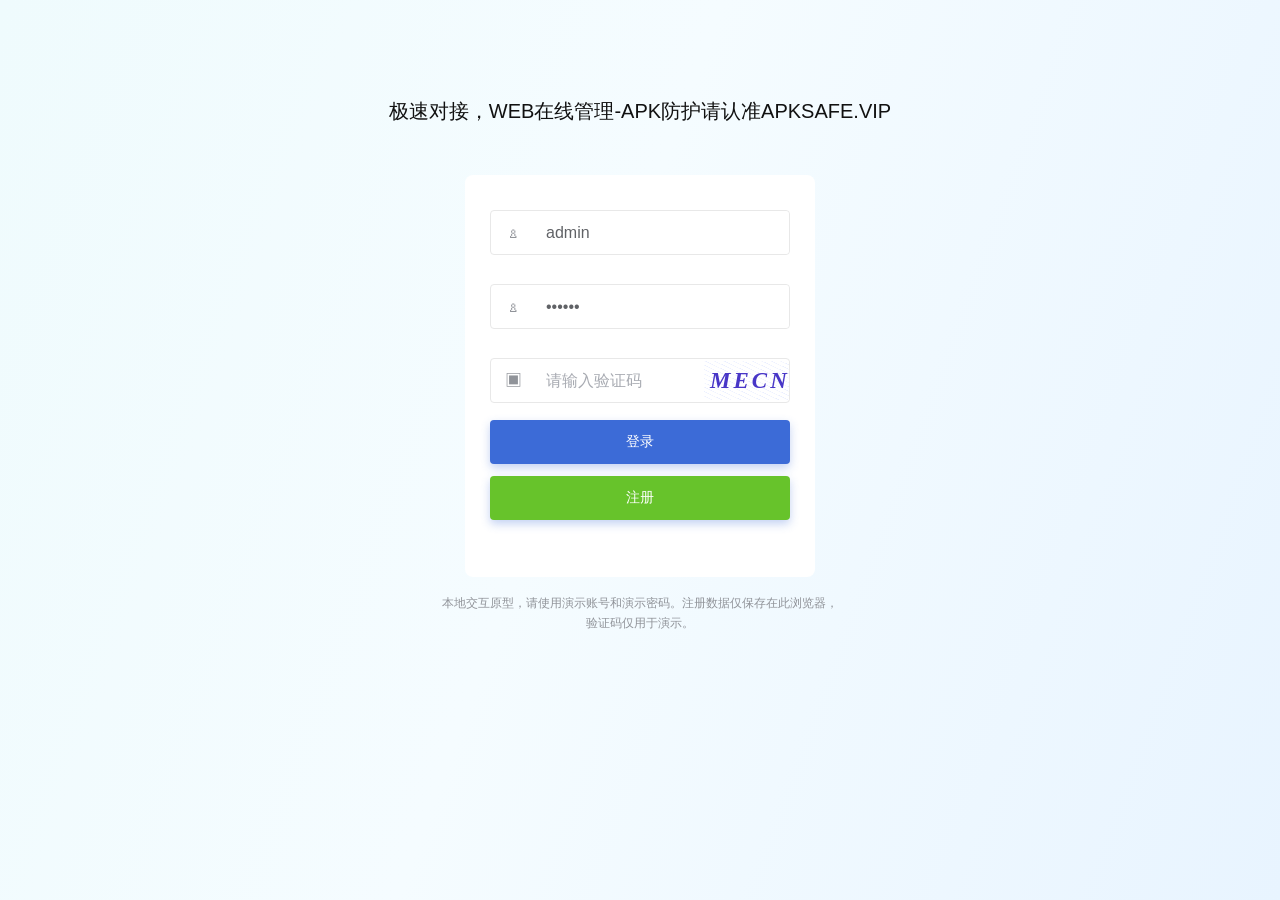
==== merchant/index.html @ 7f5d0713 "Update admin and merchant prototypes with account, app and balance flows" ====
<!doctype html><html lang="zh-CN"><meta charset="utf-8"><meta name="viewport" content="width=device-width,initial-scale=1"><title>安全APK平台 · 原型草稿</title><style>
*{box-sizing:border-box}body{margin:0;font:14px Arial,"Microsoft YaHei",sans-serif;color:#111;background:#fff}button,input,select{font:inherit}button{cursor:pointer}header{height:60px;background:#2e8ded;color:#fff;display:flex;align-items:center}h1{font-size:22px;width:200px;margin:0;text-align:center}header button{height:60px;border:0;background:transparent;color:white;font-size:16px;padding:0 16px}header button:hover{background:#2182e3}.account{margin-left:auto;margin-right:20px;line-height:20px}aside{position:absolute;top:60px;bottom:0;width:200px;border-right:1px solid #eee;background:#fafcff}.group{padding:20px;background:#eff8ff;font-size:16px}.nav{display:block;width:100%;padding:13px 40px;border:0;background:transparent;text-align:left;font-size:16px}.nav.active{background:#e5f3fe;color:#287bcc;border-right:2px solid #409eff}main{margin-left:200px}.tabs{height:37px;display:flex;border-bottom:1px solid #eee;white-space:nowrap;overflow:auto}.tabs button{border:0;background:white;padding:0 15px;font-size:15px}.tabs button.active{background:#ecf6ff;color:#287bc0}.filters{display:flex;gap:20px;padding:13px 14px 14px 48px;border-bottom:1px solid #eee;align-items:center}.filters label{display:flex;align-items:center;gap:7px;flex:1;white-space:nowrap;color:#444}input,select{border:1px solid #dcdfe6;border-radius:4px;height:32px;padding:0 10px;background:#fff;color:#606266;min-width:0}.filters input,.filters select{width:100%}input::placeholder{color:#a8abb2}.dates{display:flex;border:1px solid #dcdfe6;border-radius:4px;align-items:center}.dates input{border:0;width:110px;font-size:12px}.body{padding:10px 15px}.toolbar{display:flex;align-items:center;gap:10px;margin-bottom:8px}.toolbar strong{font-size:16px;border-bottom:2px solid #666;padding:8px 0;margin-right:auto}.btn{border:1px solid #dcdfe6;background:white;color:#606266;border-radius:3px;padding:7px 16px;font-size:12px}.query{background:#615cfa;border-color:#615cfa;color:white}.green{color:#79b84d;background:#f1f8ec;border-color:#b9dcaa}.blue{color:#409eff;background:#ecf5ff;border-color:#a0cfff}.upload{color:#4c58a7;background:#eeeff7;border-color:#a4aad0}.red{color:#ed777b;background:#fff0f0;border-color:#f3b8ba}.table{border:1px solid #e9eaf0}.thead{display:grid;grid-template-columns:4.2% 19% 7.5% 18.7% 7.5% 7.5% 7.5% 28.1%;height:42px;background:#f8f8fa;font-weight:bold}.thead>div{padding:12px 10px;border-right:1px solid #eee}.thead>div:last-child{text-align:center}.thead input{height:14px}.empty{height:calc(100vh - 320px);min-height:430px;display:flex;align-items:center;justify-content:center;flex-direction:column;gap:20px}.intro{background:#edf4ff;border-radius:4px;color:#5a9ee9;padding:24px 16px;width:600px;max-width:90%;font-size:14px}.intro h2{font-size:18px;font-weight:400;margin:0 0 18px}.intro p{margin:0 0 20px;line-height:1.2}.intro p:last-child{margin-bottom:0}.create{background:#409eff;color:#fff;border:0;border-radius:4px;padding:13px 20px;letter-spacing:2px}.pagination{display:flex;gap:16px;justify-content:flex-end;align-items:center;border-top:1px solid #eee;padding:3px 25px;color:#666}.pagination input{width:44px;height:25px;text-align:center}.pagination button{border:0;background:white;color:#aaa}.page{border:1px solid #ddd!important;color:#409eff!important;padding:3px 10px}.notice{padding:7px 15px;background:#fff9e9;font-size:12px;color:#90713c;display:flex;justify-content:space-between}.notice button{border:0;background:transparent;color:inherit}.overlay{position:fixed;inset:0;background:#0006;display:flex;justify-content:center;align-items:flex-start;padding-top:15vh;z-index:10}.overlay[hidden]{display:none}.dialog{width:650px;max-width:94vw;background:white;border-radius:4px;box-shadow:0 12px 50px #0003}.dialog-head{padding:16px 20px;border-bottom:1px solid #eee;display:flex;justify-content:space-between;font-size:16px}.close{background:none;border:0;font-size:20px;color:#999}.dialog-body{padding:20px}.tips{color:#777;background:#f5f7fa;padding:12px 15px;line-height:1.9;font-size:13px}.field{display:flex;align-items:center;gap:18px;margin:24px 0}.field label{width:100px;text-align:right}.field input{border:0;padding:0;width:280px}.footer{border-top:1px solid #eee;padding:12px 20px;display:flex;justify-content:flex-end;gap:10px}.draft{color:#a17b2b;font-size:12px;margin-top:15px}.error{color:#f56c6c;font-size:12px;min-height:16px}.toast{position:fixed;top:80px;left:50%;transform:translateX(-50%);background:#edf7ed;border:1px solid #c6e2c6;color:#578c49;padding:12px 25px;border-radius:5px;z-index:30}.pending{padding:60px;text-align:center;color:#777}.pending h2{font-weight:400;color:#333}button:focus-visible,input:focus-visible,select:focus-visible{outline:2px solid #409eff;outline-offset:2px}@media(max-width:1100px){.filters{flex-wrap:wrap;padding:15px}.filters label{flex:1 1 40%}.thead{font-size:12px}.toolbar{flex-wrap:wrap}.empty{min-height:450px}header .account{font-size:12px}}@media(max-width:650px){h1{width:160px;font-size:18px}header button{font-size:13px;padding:0 8px}.account{display:none}aside{width:140px}.nav{padding:13px 20px;font-size:14px}main{margin-left:140px;min-width:620px}.notice{min-width:620px}.filters{gap:12px}}

.security{padding:18px 15px;color:#444}.security[hidden]{display:none}.security-title{display:inline-flex;align-items:center;font-size:16px;color:#111;border-bottom:2px solid #666;padding-bottom:6px;margin:0 0 28px}.security-title img{width:15px;height:15px;margin-right:4px}.security-alert{padding:10px 20px;color:#50bd23;background:#f0f9eb;border:1px solid #c2e7b0;border-radius:4px;margin-bottom:20px}.security-card{width:76%;margin:0 3% 0 auto;border:1px solid #e2e5ed;border-radius:10px;background:#fff}.security-card h2{font-size:18px;display:flex;align-items:center;gap:10px;margin:0;padding:20px;border-bottom:1px solid #e2e5ed}.security-card h2 img{width:20px;height:20px}.security-rows{padding:0 20px}.security-row{display:flex;align-items:center;gap:16px;min-height:105px;padding:27px 0;border-bottom:1px solid #dcdfe6}.security-row:first-child{min-height:123px}.security-row:last-child{border:0}.security-icon{width:48px;height:48px;flex-shrink:0;border-radius:50%;display:flex;align-items:center;justify-content:center;background:#e8f5e9}.security-icon img{width:22px;height:22px}.security-icon.login{background:#e9f0ff}.security-icon.telegram{background:#fff4e8}.security-copy{flex:1;min-width:0}.security-copy h3{font-size:15px;margin:0 0 7px;font-weight:600}.security-copy p{font-size:13px;line-height:1.6;margin:0;color:#999ca3}.security-copy p.warning{color:#ff2626}.security-copy .download{font-size:14px}.security-copy a{color:#0000ee;text-decoration:underline}.security-copy .password-link{border:0;background:none;color:#409eff;font-weight:600;padding:0 0 0 8px}.security-action{flex-shrink:0;font-weight:600;background:#ecf5ff;color:#409eff;border:1px solid #a0cfff;border-radius:4px;padding:9px 15px;font-size:12px}@media(max-width:1100px){.security-card{width:95%;margin:auto}.security-row{gap:12px}.security-copy p{font-size:12px}}
</style><link rel="stylesheet" href="finance.css?v=20261026-balance"><link rel="stylesheet" href="renewal.css"><link rel="stylesheet" href="apps.css?v=remove-generation-status"><link rel="stylesheet" href="service.css"><link rel="stylesheet" href="auth.css"><header><h1>安全APK平台</h1><button data-page="首页">首页</button><button data-page="防护套餐">防护套餐</button><button data-page="接入文档">接入文档</button><div class="account">演示账号<br><span id="clock"></span></div></header><aside><div class="group">控制台</div><button class="nav active" data-page="APP列表">APP列表</button><button class="nav" data-page="安全设置">安全设置</button><button class="nav" data-page="价格&文档">价格&文档</button><div class="group">账户管理</div><button class="nav" data-page="USDT充值">USDT充值</button><button class="nav" data-page="充值记录">充值记录</button><button class="nav" data-page="余额记录">余额记录</button><button class="nav" data-page="修改密码">修改密码</button></aside><main><div class="tabs" id="tabs"></div><div class="notice">原型草稿 · 仅本地演示，未连接真实后台；弹窗样式及未采集页面待核对。<button id="hideNotice" aria-label="收起草稿说明">收起</button></div><section id="list"><form class="filters" id="filters"><label>标识:<input name="identifier" placeholder="标识"></label><label>套餐类型:<select name="plan"><option value="">请选择</option><option disabled>选项待核对</option></select></label><label>任务状态:<select name="status"><option value="">请选择</option><option disabled>选项待核对</option></select></label><label>到期日期:<span class="dates"><input type="date" name="start" aria-label="开始时间">-<input type="date" name="end" aria-label="结束时间"></span></label></form><div class="body"><div class="toolbar"><strong>任务列表</strong><button class="btn query" id="search">查询</button><button class="btn green" id="renew">自动续费</button><button class="btn blue" id="reset">重置</button><button class="btn upload" id="upload">上传APP</button><button class="btn red" id="delete">删除</button></div><div class="table"><div class="thead"><div><input type="checkbox" disabled aria-label="选择全部任务"></div><div>任务信息</div><div>包名称</div><div>套餐类型</div><div>套餐详情</div><div>自动续费</div><div>任务状态</div><div>生成链接</div><div>操作</div></div><div class="empty"><div class="intro"><h2>我们提供的防护服务</h2><p>1.全链路APP防护，网页→下载→安装→运行 永久防报毒</p><p>2.可以推送至贵司业务场景，贵司自行分配下载</p><p>3.域名保活方案，提供全面技术支持</p><p>4.创建防护APP后，可联系客服开通免费试用</p><p>5.10分钟内快速部署，提供完善的部署文档，API接口，满足贵司的不同场景需求。</p></div><button class="create" id="create">创建您的第一个防护APP</button></div><div class="pagination"><span>共 0 条</span><select aria-label="每页条数"><option>30条/页</option></select><button disabled aria-label="上一页">上一页</button><button class="page">1</button><button disabled aria-label="下一页">下一页</button><span>前往</span><input type="number" value="1" min="1" max="1" aria-label="页码"><span>页</span></div></div></div></section><section id="security" class="security" hidden><h2 class="security-title"><img src="assets/grid-3x3.svg" alt="">安全设置</h2><div class="security-alert">1.请先设置谷歌验证码</div><div class="security-card"><h2><img src="assets/settings.svg" alt="">账号安全设置</h2><div class="security-rows"><div class="security-row"><div class="security-icon"><img src="assets/message-circle-more.svg" alt=""></div><div class="security-copy"><h3>谷歌验证码</h3><p class="warning">提示:为了您的资金安全,请尽快绑定谷歌验证码!</p><p class="download">手机客户端下载安装地址: <a href="#" data-security="Android 下载地址">Android </a> / <a href="#" data-security="IOS 下载地址">IOS</a></p></div><button class="security-action" data-security="谷歌验证码绑定">立即绑定</button></div><div class="security-row"><div class="security-icon login"><img src="assets/arrow-left-right.svg" alt=""></div><div class="security-copy"><h3>登录方式 (密码登录)<button class="password-link" id="securityPassword">修改登录密码</button></h3><p class="warning">提示：建议绑定谷歌验证，若没有绑定谷歌验证，出现资金问题，本平台恕不负责</p></div><button class="security-action" data-security="切换登录">切换登录</button></div><div class="security-row"><div class="security-icon telegram"><img src="assets/smartphone.svg" alt=""></div><div class="security-copy"><h3>绑定Telegram</h3><p>提示:为了获取更好的服务，建议绑定telegram，获取应用到期、续费提醒、JS域名切换等重要通知!</p></div><button class="security-action" data-security="Telegram 绑定">立即绑定</button></div></div></div></section><section id="pending" class="pending" hidden></section></main><div class="overlay" id="modal" hidden><section class="dialog" role="dialog" aria-modal="true" aria-labelledby="dialogTitle"><div class="dialog-head"><span id="dialogTitle">任务列表(新建)</span><button class="close" id="closeTop" aria-label="关闭此对话框">×</button></div><div class="dialog-body"><div class="tips">1.上传文件目前支持安卓APK文件和IOS轻应用 .mobileconfig文件。<br>2.上传成功之后，可联系客户开通试用。<br>3.试用后，可根据自己的需要开通合适的防护套餐，并选择所需的流量包和渠道数量。<br>4.请上传APK的原始包文件，可以混淆，但不要加壳。<br>5.如遇上传失败或无响应，请刷新页面后重新上传</div><div class="field"><label for="packageName"><span style="color:#f56c6c">*</span> 包名称:</label><input id="packageName" type="text" maxlength="20" required placeholder="请输入包名称（最多20字）"></div><div class="field"><label for="apk"><span style="color:#f56c6c">*</span> 安装包:</label><input type="file" id="apk" accept=".apk"></div><div class="field"><label>IOS轻应用:</label><button class="btn" disabled>筹备中</button></div><div id="error" class="error" role="alert"></div><div class="draft">本地原型：仅检查所选文件名，不上传文件或解析 APK。</div></div><div class="footer"><button class="btn query" id="save">保存</button><button class="btn" id="closeBottom">关闭</button></div></section></div><div id="toast" class="toast" role="status" hidden></div><script>
const $=id=>document.getElementById(id);let returnFocus,timer;const pages=['首页','APP列表','安全设置','USDT充值','充值记录','余额记录','修改密码','防护套餐'];pages.forEach(p=>{const b=document.createElement('button');b.textContent=p;b.dataset.page=p;if(p==='APP列表')b.className='active';$('tabs').append(b)});function toast(t){$('toast').textContent=t;$('toast').hidden=false;clearTimeout(timer);timer=setTimeout(()=>$('toast').hidden=true,3200)}function openModal(){returnFocus=document.activeElement;$('modal').hidden=false;$('error').textContent='';$('closeTop').focus()}function closeModal(){$('modal').hidden=true;returnFocus?.focus()}['upload','create'].forEach(id=>$(id).onclick=openModal);['closeTop','closeBottom'].forEach(id=>$(id).onclick=closeModal);$('modal').onclick=e=>{if(e.target===$('modal'))closeModal()};document.addEventListener('keydown',e=>{if($('modal').hidden)return;if(e.key==='Escape')closeModal();if(e.key==='Tab'){const nodes=[...$('modal').querySelectorAll('button:not([disabled]),input')];const first=nodes[0],last=nodes[nodes.length-1];if(e.shiftKey&&document.activeElement===first){e.preventDefault();last.focus()}else if(!e.shiftKey&&document.activeElement===last){e.preventDefault();first.focus()}}});$('save').onclick=()=>{const file=$('apk').files[0];if(!file){$('error').textContent='请选择安卓 APK 文件';return}if(!/\.apk$/i.test(file.name)){$('error').textContent='请选择 .apk 格式的文件';return}closeModal();toast('本地演示完成：已选择 '+file.name+'，未上传或创建真实任务。')};$('search').onclick=()=>{let f=new FormData($('filters'));if(f.get('start')&&f.get('end')&&f.get('start')>f.get('end')){toast('开始时间不能晚于结束时间');return}toast('查询完成，共 0 条记录')};$('filters').onsubmit=e=>{e.preventDefault();$('search').click()};$('reset').onclick=()=>{$('filters').reset();toast('筛选条件已重置')};$('renew').onclick=()=>toast('请先选择需要自动续费的任务');$('delete').onclick=()=>toast('请先选择需要删除的任务');$('hideNotice').onclick=e=>e.target.parentElement.hidden=true;document.querySelectorAll('[data-page]').forEach(b=>b.onclick=()=>{let p=b.dataset.page;document.querySelectorAll('[data-page]').forEach(n=>n.classList.toggle('active',n.dataset.page===p));document.querySelectorAll('main>section').forEach(s=>s.hidden=true);$('list').hidden=p!=='APP列表';$('security').hidden=p!=='安全设置';$('pending').hidden=p==='APP列表'||p==='安全设置';$('pending').replaceChildren();if(p!=='APP列表'&&p!=='安全设置'){let h=document.createElement('h2');h.textContent=p;let t=document.createElement('p');t.textContent='此页面尚未采集，待核对后补充。';let back=document.createElement('button');back.className='btn blue';back.textContent='返回 APP列表';back.onclick=()=>document.querySelector('aside [data-page="APP列表"]').click();$('pending').append(h,t,back)}history.replaceState(null,'',p==='APP列表'?'#/APPList':'#/preview/'+encodeURIComponent(p))});document.querySelectorAll('[data-security]').forEach(b=>b.onclick=e=>{e.preventDefault();toast(b.dataset.security+'：截图未展示后续内容，待核对。')});$('securityPassword').onclick=()=>document.querySelector('aside [data-page="修改密码"]').click();$('clock').textContent=new Date().toLocaleString('sv-SE');
if(location.hash==='#/preview/'+encodeURIComponent('安全设置'))document.querySelector('aside [data-page="安全设置"]').click();</script><script src="finance.js?v=20261026-balance"></script><script src="password.js"></script><script src="google-auth.js"></script><script src="plans-store.js"></script><script src="pricing.js"></script><script src="renewal.js"></script><script src="service.js?v=active-service"></script><script src="apps.js?v=remove-generation-status"></script><script src="auth.js?v=demo-admin"></script></html>
---- merchant/finance.css ----
.finance{padding:18px 15px}.finance[hidden]{display:none}.finance .security-title{margin-bottom:8px}.finance .security-alert{line-height:1.5;margin-bottom:8px}.finance-demo{font-size:12px;color:#8a794d;background:#fffbf1;padding:8px 12px}.steps{display:flex;width:62%;margin:45px auto 50px}.step{position:relative;flex:1;color:#a9acb4}.step:before{content:'';position:absolute;top:10px;left:20px;right:0;height:2px;background:#b0b2ba}.step:last-child:before{display:none}.step span{display:block;border:2px solid currentColor;border-radius:50%;width:22px;height:22px;text-align:center;background:white;position:relative;line-height:18px;font-weight:bold}.step strong{display:block;margin:10px 0 7px;font-size:16px}.step small{font-size:12px}.step.selected{color:#409eff}.step.done{color:#67c23a}.recharge-work{max-width:700px;margin:auto;text-align:center}.recharge-work form{padding:0 20px}.recharge-work label{margin-right:8px;color:#555}.recharge-work em{color:#f56c6c;font-style:normal}.recharge-work input{width:70%;text-align:center}.primary{background:#409eff;border-color:#409eff;color:white;padding:9px 18px}.recharge-work form .primary{display:block;margin:14px auto}.muted{font-size:12px;color:#999;line-height:1.7}#amountError{color:#f56c6c;margin-top:8px;font-size:12px}.payment-box{border:1px solid #dcdfe6;border-radius:6px;text-align:left;padding:20px 24px}.payment-box h3{margin:0 0 20px;font-size:18px;font-weight:500}.payment-box dl{display:grid;grid-template-columns:120px 1fr;font-size:14px;line-height:2.2}.payment-box dt{color:#909399}.payment-box dd{margin:0;overflow-wrap:anywhere}.payment-box .amount{color:#409eff;font-size:20px;font-weight:600}.payment-actions{display:flex;gap:10px;flex-wrap:wrap;margin-top:18px}.finance-summary{display:flex;border:1px solid #ebeef5;padding:20px;margin:12px 0 20px;gap:30px;align-items:center}.finance-summary>div{flex:1;color:#909399}.finance-summary strong{display:block;font-size:25px;color:#303133;margin-top:10px}.finance-summary small{font-size:12px;font-weight:400}.record-filters{display:flex;gap:12px;align-items:center;flex-wrap:wrap;padding:14px;background:#fafbfc;border:1px solid #ebeef5;margin-bottom:12px}.record-filters label{font-size:13px;color:#606266}.record-filters input{max-width:170px}.record-table{overflow:auto;border:1px solid #ebeef5;margin-top:8px}.record-table table{width:100%;border-collapse:collapse;white-space:nowrap;text-align:left;font-size:13px}.record-table th{background:#f7f8fa;padding:14px 12px}.record-table td{padding:14px 12px;border-top:1px solid #ebeef5}.record-status{color:#409eff;background:#ecf5ff;padding:4px 8px;border-radius:3px}.money-in{color:#67c23a}.records-empty{text-align:center;height:250px;color:#999}.record-pagination{display:flex;gap:14px;align-items:center;justify-content:flex-end;padding:14px}.record-pagination button:disabled{opacity:.4;cursor:default}@media(max-width:1000px){.steps{width:90%}.finance-summary{gap:16px}.finance-summary strong{font-size:20px}}
.source-filters{display:flex;gap:20px;align-items:center;padding:0 0 14px;border-bottom:1px solid #eee;margin:0 -15px 8px;padding-left:30px;padding-right:15px}.source-filters label{display:flex;align-items:center;gap:5px;white-space:nowrap;flex:1;color:#606266}.source-filters input{width:100%}.source-filters input[type=date]{width:45%;font-size:12px}.source-record-toolbar{display:flex;align-items:center;gap:10px;margin:8px 0}.source-record-toolbar h2{margin-right:auto!important;margin-bottom:0!important}.source-record-toolbar form{display:flex;gap:10px}.source-record-table{min-height:calc(100vh - 270px)}.source-record-table table{table-layout:fixed;white-space:normal}.source-record-table th:first-child{width:42px}.source-record-table td{overflow-wrap:anywhere;color:#888;line-height:1.6}.source-record-table input[type=checkbox]{height:14px;width:14px}.source-record-table .records-empty{height:calc(100vh - 330px);vertical-align:bottom;padding-bottom:15px}.password-page{padding:18px 15px}.password-page[hidden]{display:none}.password-form{width:450px;max-width:90%;margin:110px auto 0}.password-field{display:flex;align-items:center;margin-bottom:15px;gap:8px}.password-field label{width:80px;flex-shrink:0;text-align:right;color:#606266}.password-field em{color:#f56c6c;font-style:normal}.password-field input{flex:1;width:100%}.password-save{text-align:center;margin-top:24px}.password-error{color:#f56c6c;font-size:12px;margin-left:88px}.password-note{font-size:12px;color:#999;margin-top:20px;text-align:center}
.google-overlay{padding:15vh 18px 20px;background:rgba(0,0,0,.52);overflow:auto}.google-dialog{width:570px;max-width:94vw;max-height:82vh;overflow:auto;border-radius:5px}.google-dialog .dialog-head{align-items:center;padding:18px 16px;color:#606266;position:sticky;top:0;background:white;z-index:1}.google-dialog .dialog-head>div{display:flex;align-items:center;gap:18px}.google-expand{border:0;background:none;color:#909399;font-size:12px;cursor:pointer}.google-body{padding:38px 35px 25px;text-align:center}.google-caption{color:#777;font-size:16px;margin-bottom:18px}.google-qr{width:210px;height:210px;object-fit:contain;image-rendering:pixelated}.google-help{color:#777;margin:20px 0 8px;font-size:14px}.google-draft{color:#999;font-size:12px;line-height:1.7;margin-bottom:20px}.google-code-label{display:block;font-size:13px;margin-bottom:8px;color:#606266}.google-body input{display:block;width:260px;max-width:100%;margin:auto;text-align:center;letter-spacing:3px;height:36px}.google-error{min-height:28px;padding-top:6px;color:#f56c6c;font-size:12px}.google-body>.primary{min-width:110px}.google-dialog.expanded{width:95vw;max-height:90vh}.google-dialog.expanded .google-body{padding-top:25px}.google-dialog.expanded .google-qr{width:250px;height:250px}
.pricing-page{background:#f5f6fa;min-height:calc(100vh - 97px);padding:10px 15px 24px}.pricing-page[hidden]{display:none}.pricing-page>h2{text-align:center;font-size:30px;margin:0 0 15px;font-weight:700}.pricing-subtitle{text-align:center;font-size:17px;margin:0 0 30px;color:#333}.pricing-grid{display:grid;grid-template-columns:repeat(4,minmax(0,1fr));gap:20px}.pricing-card{background:white;border:1px solid #e2e6ef;border-radius:8px;box-shadow:0 3px 12px #25385806;padding:18px 10px 28px;display:flex;flex-direction:column;min-height:600px}.pricing-card h3{font-size:20px;text-align:center;color:#444;margin:3px 0 20px;white-space:nowrap}.pricing-price{color:#409eff;font-size:32px;font-weight:600;text-align:center;display:flex;align-items:center;justify-content:center;gap:5px;margin:0 0 24px;min-height:34px}.pricing-price small{font-size:17px;align-self:flex-end;padding-bottom:3px}.pricing-price img{width:16px;height:16px;align-self:flex-start;filter: hue-rotate(65deg)}.pricing-price span{font-size:12px;font-weight:400;border:1px solid #d9ecff;border-radius:3px;background:#ecf5ff;padding:3px 8px;margin-left:4px}.pricing-features{border-top:1px solid #eee;padding:20px 19px 0;flex:1}.pricing-features h4{font-size:15px;margin:0 0 14px;color:#444}.pricing-features ul{list-style:none;padding:0;margin:0}.pricing-features li{position:relative;color:#808388;font-size:14px;line-height:1.5;margin-bottom:12px;padding-left:20px}.pricing-features li:before{content:'✓';position:absolute;left:0;color:#808388}.pricing-actions{display:flex;justify-content:center;gap:12px;margin-top:22px}.pricing-actions .btn{padding:12px 19px}.pricing-open{background:#67c23a;color:white;border-color:#67c23a}.pricing-note{font-size:12px;color:#909399;background:white;padding:14px;margin:20px 0 0;border-radius:6px}@media(max-width:1200px){.pricing-grid{gap:12px}.pricing-card h3{font-size:16px}.pricing-features{padding:18px 8px 0}.pricing-actions{gap:8px}.pricing-actions .btn{padding:10px 12px}}@media(max-width:950px){.pricing-grid{grid-template-columns:repeat(2,minmax(0,1fr))}}
.pricing-features li:before{content:'';width:14px;height:14px;top:4px;background:url('assets/check.svg') center/contain no-repeat}

.account-balance-summary{display:flex;align-items:center;gap:24px;padding:20px 24px;margin-bottom:20px;background:#ecf5ff;border:1px solid #d9ecff;border-radius:6px;color:#606266}.account-balance-summary strong{font-size:28px;color:#409eff;font-weight:600;font-variant-numeric:tabular-nums}.account-balance-summary small{font-size:14px;font-weight:400;margin-left:4px}
---- merchant/renewal.css ----
.renewal-dialog{width:650px;max-width:94vw;padding:0;border:0;border-radius:4px;color:#606266;background:#fff;box-shadow:0 12px 30px #0002;font-size:14px}.renewal-dialog::backdrop{background:#0007}.renewal-head{height:50px;padding:0 14px;display:flex;align-items:center;justify-content:space-between;border-bottom:1px solid #eee}.renewal-head strong{font-size:14px}.renewal-head button{border:0;background:none;color:#909399;font-size:20px;margin-left:14px;padding:0;line-height:24px}.renewal-body{padding:18px 15px 20px;line-height:20px}.renewal-body p{margin:12px 0 14px}.renewal-dialog.expanded{width:94vw;max-width:none;height:90vh;max-height:90vh}#modal .dialog{width:800px}#modal .dialog-head{font-size:14px;color:#606266}#modal .tips{background:#f0f9eb;color:#67c23a;border:1px solid #c2e7b0;border-radius:3px;line-height:1.5;margin:0 60px 30px}#modal .field{color:#606266;font-size:14px}#modal #save{background:#f56c6c;border-color:#f56c6c;color:#fff}#modal #closeBottom{color:#409eff;background:#ecf5ff;border-color:#a0cfff}#modal .field button:disabled{background:#c8c9cc;color:#fff;border-color:#c8c9cc}#modal .draft{color:#909399} @media(max-width:650px){#modal .tips{margin:0 0 20px}.renewal-body{font-size:13px}}
---- merchant/apps.css ----
#list .table{overflow-x:auto}#list .thead,.app-upload-row{display:grid;grid-template-columns:44px 280px 110px 280px 110px 110px 110px minmax(180px,1fr);min-width:1324px}.app-upload-row{background:#ecf5ff;color:#606266;font-size:13px;border-bottom:1px solid #ebeef5}.app-upload-row>div{padding:6px 10px;border-right:1px solid #e9edf4;display:flex;align-items:center;justify-content:center}.app-upload-row .app-upload-info{display:block}.app-upload-info p{margin:5px 0;overflow-wrap:anywhere}.app-upload-name{color:#409eff}.app-upload-badge{color:#409eff;background:#ecf5ff;border:1px solid #d9ecff;border-radius:3px;padding:2px 5px;font-size:12px}.app-trial{color:#67c23a;border:0;background:none;text-align:left;font-size:13px}.app-upload-row input{height:14px}.app-upload-row .btn:disabled{color:#909399;background:#f4f4f5;cursor:default}.app-no-results{text-align:center;padding:60px;color:#909399}.app-upload-rows:not(:empty){min-height:430px}
.app-upload-badge.active-service{background:#f0f9eb;border-color:#c2e7b0;color:#67c23a}.app-service-copy{line-height:22px;width:100%;font-size:12px}
#list .thead,.app-upload-row{grid-template-columns:44px 280px 110px 280px 110px 110px 110px 260px minmax(180px,1fr);min-width:1584px}.app-upload-row .app-generated-link{flex-direction:column;align-items:flex-start;gap:8px}.app-generated-link a{color:#409eff;overflow-wrap:anywhere;max-width:100%;font-size:12px}.app-generated-link small{color:#909399}#modal #packageName{border:1px solid #dcdfe6;padding:0 10px;width:calc(100% - 140px)}
.task-status[data-status="运行中"]{color:#67c23a;background:#f0f9eb;border-color:#c2e7b0}.task-status[data-status="流量耗尽"]{color:#e6a23c;background:#fdf6ec;border-color:#f5dab1}.task-status[data-status="防护过期"]{color:#f56c6c;background:#fef0f0;border-color:#fbc4c4}.task-status[data-status="暂停"]{color:#909399;background:#f4f4f5;border-color:#d3d4d6}

#list .thead,.app-upload-row{grid-template-columns:44px 280px 180px 110px 280px 110px 110px 110px 260px minmax(180px,1fr);min-width:1764px}.app-upload-row .app-package-name{justify-content:flex-start;overflow-wrap:anywhere;line-height:22px;color:#303133}

#list .thead,.app-upload-row{grid-template-columns:44px 280px 180px 110px 280px 110px 110px 260px minmax(180px,1fr);min-width:1654px}
---- merchant/service.css ----
.service-dialog{border:0;border-radius:4px;padding:0;width:700px;max-width:96vw;max-height:96vh;color:#606266;font-size:13px;box-shadow:0 12px 40px #0003}.service-dialog::backdrop{background:#0007}.service-head{height:50px;border-bottom:1px solid #eee;display:flex;align-items:center;justify-content:space-between;padding:0 14px}.service-head button{border:0;background:none;font-size:20px;color:#909399;margin-left:15px}.service-body{max-width:500px;margin:25px auto 40px}.service-account{padding:10px 16px;color:#67c23a;background:#f0f9eb;border:1px solid #c2e7b0;border-radius:3px;line-height:19px;margin-bottom:32px}.service-step{padding:10px 16px;background:#ecf5ff;border-radius:3px;color:#409eff;line-height:18px;margin:14px 0}.service-step span{color:#f56c6c}.service-options{display:flex;flex-wrap:wrap;gap:0}.service-options button{border:1px solid #dcdfe6;background:#fff;color:#606266;padding:10px 18px;font-size:13px}.service-options button.selected{background:#5dcbf7;color:#fff;border-color:#5dcbf7}.service-options button:first-child{border-radius:4px 0 0 4px}.service-options button:last-child{border-radius:0 4px 4px 0}.service-packs label{display:flex;align-items:center;height:32px;gap:7px}.service-packs input{height:auto;margin:0;accent-color:#409eff}.service-packs label:has(input:checked){color:#409eff}.service-total{padding:10px 16px;margin-top:14px;background:#fef0f0;border:1px solid #fddada;border-radius:4px;color:#f56c6c;line-height:19px}.service-note{font-size:12px;line-height:18px;color:#909399}.service-footer{display:flex;align-items:center;justify-content:flex-end;gap:12px;padding:8px;border-top:1px solid #eee;position:sticky;bottom:0;background:white}.service-footer .primary{background:#409eff;border-color:#409eff;color:white}#serviceError{color:#f56c6c;margin-right:auto;font-size:12px}.service-dialog.expanded{width:96vw;height:96vh}.service-dialog.expanded .service-body{max-width:700px}@media(max-width:600px){.service-body{margin:20px}.service-options button{padding:10px}}
---- merchant/auth.css ----
body.auth-mode{background:linear-gradient(110deg,#effbfd,#f5fcff 45%,#e8f4ff);min-height:100vh}body.auth-mode>header,body.auth-mode>aside,body.auth-mode>main{display:none}.auth-page{min-height:100vh;display:flex;flex-direction:column;align-items:center;padding:90px 20px 35px}.auth-page[hidden]{display:none}.auth-tagline{font-size:20px;font-weight:400;text-align:center;margin:8px 0 50px}.auth-card{width:350px;max-width:100%;padding:35px 25px 45px;background:#fff;border-radius:8px}.auth-card.register{width:400px;padding-top:22px}.auth-card h2{text-align:center;font-size:20px;margin:0 0 24px}.auth-input{height:45px;border:1px solid #e8e8e8;border-radius:4px;display:flex;align-items:center;margin-bottom:29px}.auth-input span{width:45px;text-align:center;color:#909399;font-size:17px}.auth-input input{border:0;width:0;flex:1;height:43px;font-size:16px;padding:0 10px}.auth-captcha{border:0;background:repeating-linear-gradient(25deg,#fff,#fff 3px,#e8edff 4px);color:#4836c7;letter-spacing:3px;font:bold italic 23px Georgia;width:85px;height:39px;cursor:pointer}.auth-submit,.auth-switch{height:44px;width:100%;border:0;border-radius:4px;color:#fff;background:#3c6bd7;box-shadow:0 4px 10px #3c6bd74d;margin:0 0 12px}.auth-green{background:#67c32b}.auth-error{font-size:13px;color:#f56c6c;margin:-12px 0 16px;line-height:20px}.auth-note{font-size:12px;color:#909399;line-height:20px;max-width:400px;margin-top:16px;text-align:center}.auth-logout{border:0;background:none;color:#fff;cursor:pointer;margin-left:10px}@media(max-width:600px){.auth-page{padding-top:40px}.auth-tagline{font-size:17px;line-height:26px;margin-bottom:35px}}
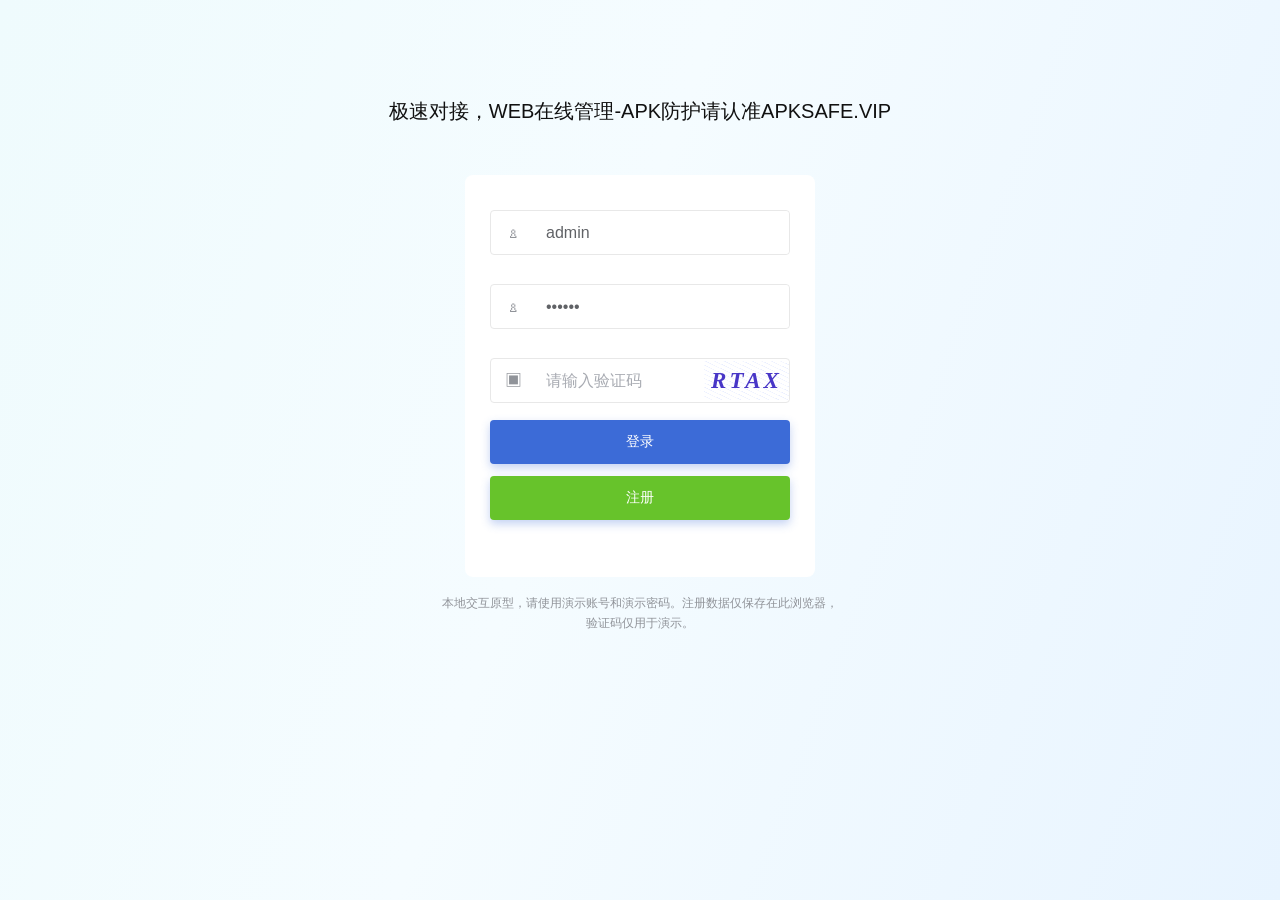
==== commit d7725642: "Update USDT recharge flow and synchronize product requirements" ====
--- a/merchant/index.html
+++ b/merchant/index.html
@@ -4,4 +4,4 @@
 .security{padding:18px 15px;color:#444}.security[hidden]{display:none}.security-title{display:inline-flex;align-items:center;font-size:16px;color:#111;border-bottom:2px solid #666;padding-bottom:6px;margin:0 0 28px}.security-title img{width:15px;height:15px;margin-right:4px}.security-alert{padding:10px 20px;color:#50bd23;background:#f0f9eb;border:1px solid #c2e7b0;border-radius:4px;margin-bottom:20px}.security-card{width:76%;margin:0 3% 0 auto;border:1px solid #e2e5ed;border-radius:10px;background:#fff}.security-card h2{font-size:18px;display:flex;align-items:center;gap:10px;margin:0;padding:20px;border-bottom:1px solid #e2e5ed}.security-card h2 img{width:20px;height:20px}.security-rows{padding:0 20px}.security-row{display:flex;align-items:center;gap:16px;min-height:105px;padding:27px 0;border-bottom:1px solid #dcdfe6}.security-row:first-child{min-height:123px}.security-row:last-child{border:0}.security-icon{width:48px;height:48px;flex-shrink:0;border-radius:50%;display:flex;align-items:center;justify-content:center;background:#e8f5e9}.security-icon img{width:22px;height:22px}.security-icon.login{background:#e9f0ff}.security-icon.telegram{background:#fff4e8}.security-copy{flex:1;min-width:0}.security-copy h3{font-size:15px;margin:0 0 7px;font-weight:600}.security-copy p{font-size:13px;line-height:1.6;margin:0;color:#999ca3}.security-copy p.warning{color:#ff2626}.security-copy .download{font-size:14px}.security-copy a{color:#0000ee;text-decoration:underline}.security-copy .password-link{border:0;background:none;color:#409eff;font-weight:600;padding:0 0 0 8px}.security-action{flex-shrink:0;font-weight:600;background:#ecf5ff;color:#409eff;border:1px solid #a0cfff;border-radius:4px;padding:9px 15px;font-size:12px}@media(max-width:1100px){.security-card{width:95%;margin:auto}.security-row{gap:12px}.security-copy p{font-size:12px}}
 </style><link rel="stylesheet" href="finance.css?v=20261026-balance"><link rel="stylesheet" href="renewal.css"><link rel="stylesheet" href="apps.css?v=remove-generation-status"><link rel="stylesheet" href="service.css"><link rel="stylesheet" href="auth.css"><header><h1>安全APK平台</h1><button data-page="首页">首页</button><button data-page="防护套餐">防护套餐</button><button data-page="接入文档">接入文档</button><div class="account">演示账号<br><span id="clock"></span></div></header><aside><div class="group">控制台</div><button class="nav active" data-page="APP列表">APP列表</button><button class="nav" data-page="安全设置">安全设置</button><button class="nav" data-page="价格&文档">价格&文档</button><div class="group">账户管理</div><button class="nav" data-page="USDT充值">USDT充值</button><button class="nav" data-page="充值记录">充值记录</button><button class="nav" data-page="余额记录">余额记录</button><button class="nav" data-page="修改密码">修改密码</button></aside><main><div class="tabs" id="tabs"></div><div class="notice">原型草稿 · 仅本地演示，未连接真实后台；弹窗样式及未采集页面待核对。<button id="hideNotice" aria-label="收起草稿说明">收起</button></div><section id="list"><form class="filters" id="filters"><label>标识:<input name="identifier" placeholder="标识"></label><label>套餐类型:<select name="plan"><option value="">请选择</option><option disabled>选项待核对</option></select></label><label>任务状态:<select name="status"><option value="">请选择</option><option disabled>选项待核对</option></select></label><label>到期日期:<span class="dates"><input type="date" name="start" aria-label="开始时间">-<input type="date" name="end" aria-label="结束时间"></span></label></form><div class="body"><div class="toolbar"><strong>任务列表</strong><button class="btn query" id="search">查询</button><button class="btn green" id="renew">自动续费</button><button class="btn blue" id="reset">重置</button><button class="btn upload" id="upload">上传APP</button><button class="btn red" id="delete">删除</button></div><div class="table"><div class="thead"><div><input type="checkbox" disabled aria-label="选择全部任务"></div><div>任务信息</div><div>包名称</div><div>套餐类型</div><div>套餐详情</div><div>自动续费</div><div>任务状态</div><div>生成链接</div><div>操作</div></div><div class="empty"><div class="intro"><h2>我们提供的防护服务</h2><p>1.全链路APP防护，网页→下载→安装→运行 永久防报毒</p><p>2.可以推送至贵司业务场景，贵司自行分配下载</p><p>3.域名保活方案，提供全面技术支持</p><p>4.创建防护APP后，可联系客服开通免费试用</p><p>5.10分钟内快速部署，提供完善的部署文档，API接口，满足贵司的不同场景需求。</p></div><button class="create" id="create">创建您的第一个防护APP</button></div><div class="pagination"><span>共 0 条</span><select aria-label="每页条数"><option>30条/页</option></select><button disabled aria-label="上一页">上一页</button><button class="page">1</button><button disabled aria-label="下一页">下一页</button><span>前往</span><input type="number" value="1" min="1" max="1" aria-label="页码"><span>页</span></div></div></div></section><section id="security" class="security" hidden><h2 class="security-title"><img src="assets/grid-3x3.svg" alt="">安全设置</h2><div class="security-alert">1.请先设置谷歌验证码</div><div class="security-card"><h2><img src="assets/settings.svg" alt="">账号安全设置</h2><div class="security-rows"><div class="security-row"><div class="security-icon"><img src="assets/message-circle-more.svg" alt=""></div><div class="security-copy"><h3>谷歌验证码</h3><p class="warning">提示:为了您的资金安全,请尽快绑定谷歌验证码!</p><p class="download">手机客户端下载安装地址: <a href="#" data-security="Android 下载地址">Android </a> / <a href="#" data-security="IOS 下载地址">IOS</a></p></div><button class="security-action" data-security="谷歌验证码绑定">立即绑定</button></div><div class="security-row"><div class="security-icon login"><img src="assets/arrow-left-right.svg" alt=""></div><div class="security-copy"><h3>登录方式 (密码登录)<button class="password-link" id="securityPassword">修改登录密码</button></h3><p class="warning">提示：建议绑定谷歌验证，若没有绑定谷歌验证，出现资金问题，本平台恕不负责</p></div><button class="security-action" data-security="切换登录">切换登录</button></div><div class="security-row"><div class="security-icon telegram"><img src="assets/smartphone.svg" alt=""></div><div class="security-copy"><h3>绑定Telegram</h3><p>提示:为了获取更好的服务，建议绑定telegram，获取应用到期、续费提醒、JS域名切换等重要通知!</p></div><button class="security-action" data-security="Telegram 绑定">立即绑定</button></div></div></div></section><section id="pending" class="pending" hidden></section></main><div class="overlay" id="modal" hidden><section class="dialog" role="dialog" aria-modal="true" aria-labelledby="dialogTitle"><div class="dialog-head"><span id="dialogTitle">任务列表(新建)</span><button class="close" id="closeTop" aria-label="关闭此对话框">×</button></div><div class="dialog-body"><div class="tips">1.上传文件目前支持安卓APK文件和IOS轻应用 .mobileconfig文件。<br>2.上传成功之后，可联系客户开通试用。<br>3.试用后，可根据自己的需要开通合适的防护套餐，并选择所需的流量包和渠道数量。<br>4.请上传APK的原始包文件，可以混淆，但不要加壳。<br>5.如遇上传失败或无响应，请刷新页面后重新上传</div><div class="field"><label for="packageName"><span style="color:#f56c6c">*</span> 包名称:</label><input id="packageName" type="text" maxlength="20" required placeholder="请输入包名称（最多20字）"></div><div class="field"><label for="apk"><span style="color:#f56c6c">*</span> 安装包:</label><input type="file" id="apk" accept=".apk"></div><div class="field"><label>IOS轻应用:</label><button class="btn" disabled>筹备中</button></div><div id="error" class="error" role="alert"></div><div class="draft">本地原型：仅检查所选文件名，不上传文件或解析 APK。</div></div><div class="footer"><button class="btn query" id="save">保存</button><button class="btn" id="closeBottom">关闭</button></div></section></div><div id="toast" class="toast" role="status" hidden></div><script>
 const $=id=>document.getElementById(id);let returnFocus,timer;const pages=['首页','APP列表','安全设置','USDT充值','充值记录','余额记录','修改密码','防护套餐'];pages.forEach(p=>{const b=document.createElement('button');b.textContent=p;b.dataset.page=p;if(p==='APP列表')b.className='active';$('tabs').append(b)});function toast(t){$('toast').textContent=t;$('toast').hidden=false;clearTimeout(timer);timer=setTimeout(()=>$('toast').hidden=true,3200)}function openModal(){returnFocus=document.activeElement;$('modal').hidden=false;$('error').textContent='';$('closeTop').focus()}function closeModal(){$('modal').hidden=true;returnFocus?.focus()}['upload','create'].forEach(id=>$(id).onclick=openModal);['closeTop','closeBottom'].forEach(id=>$(id).onclick=closeModal);$('modal').onclick=e=>{if(e.target===$('modal'))closeModal()};document.addEventListener('keydown',e=>{if($('modal').hidden)return;if(e.key==='Escape')closeModal();if(e.key==='Tab'){const nodes=[...$('modal').querySelectorAll('button:not([disabled]),input')];const first=nodes[0],last=nodes[nodes.length-1];if(e.shiftKey&&document.activeElement===first){e.preventDefault();last.focus()}else if(!e.shiftKey&&document.activeElement===last){e.preventDefault();first.focus()}}});$('save').onclick=()=>{const file=$('apk').files[0];if(!file){$('error').textContent='请选择安卓 APK 文件';return}if(!/\.apk$/i.test(file.name)){$('error').textContent='请选择 .apk 格式的文件';return}closeModal();toast('本地演示完成：已选择 '+file.name+'，未上传或创建真实任务。')};$('search').onclick=()=>{let f=new FormData($('filters'));if(f.get('start')&&f.get('end')&&f.get('start')>f.get('end')){toast('开始时间不能晚于结束时间');return}toast('查询完成，共 0 条记录')};$('filters').onsubmit=e=>{e.preventDefault();$('search').click()};$('reset').onclick=()=>{$('filters').reset();toast('筛选条件已重置')};$('renew').onclick=()=>toast('请先选择需要自动续费的任务');$('delete').onclick=()=>toast('请先选择需要删除的任务');$('hideNotice').onclick=e=>e.target.parentElement.hidden=true;document.querySelectorAll('[data-page]').forEach(b=>b.onclick=()=>{let p=b.dataset.page;document.querySelectorAll('[data-page]').forEach(n=>n.classList.toggle('active',n.dataset.page===p));document.querySelectorAll('main>section').forEach(s=>s.hidden=true);$('list').hidden=p!=='APP列表';$('security').hidden=p!=='安全设置';$('pending').hidden=p==='APP列表'||p==='安全设置';$('pending').replaceChildren();if(p!=='APP列表'&&p!=='安全设置'){let h=document.createElement('h2');h.textContent=p;let t=document.createElement('p');t.textContent='此页面尚未采集，待核对后补充。';let back=document.createElement('button');back.className='btn blue';back.textContent='返回 APP列表';back.onclick=()=>document.querySelector('aside [data-page="APP列表"]').click();$('pending').append(h,t,back)}history.replaceState(null,'',p==='APP列表'?'#/APPList':'#/preview/'+encodeURIComponent(p))});document.querySelectorAll('[data-security]').forEach(b=>b.onclick=e=>{e.preventDefault();toast(b.dataset.security+'：截图未展示后续内容，待核对。')});$('securityPassword').onclick=()=>document.querySelector('aside [data-page="修改密码"]').click();$('clock').textContent=new Date().toLocaleString('sv-SE');
-if(location.hash==='#/preview/'+encodeURIComponent('安全设置'))document.querySelector('aside [data-page="安全设置"]').click();</script><script src="finance.js?v=20261026-balance"></script><script src="password.js"></script><script src="google-auth.js"></script><script src="plans-store.js"></script><script src="pricing.js"></script><script src="renewal.js"></script><script src="service.js?v=active-service"></script><script src="apps.js?v=remove-generation-status"></script><script src="auth.js?v=demo-admin"></script></html>
+if(location.hash==='#/preview/'+encodeURIComponent('安全设置'))document.querySelector('aside [data-page="安全设置"]').click();</script><script src="finance.js?v=lansheng-usdt"></script><script src="password.js"></script><script src="google-auth.js"></script><script src="plans-store.js"></script><script src="pricing.js"></script><script src="renewal.js"></script><script src="service.js?v=active-service"></script><script src="apps.js?v=remove-generation-status"></script><script src="auth.js?v=demo-admin"></script></html>
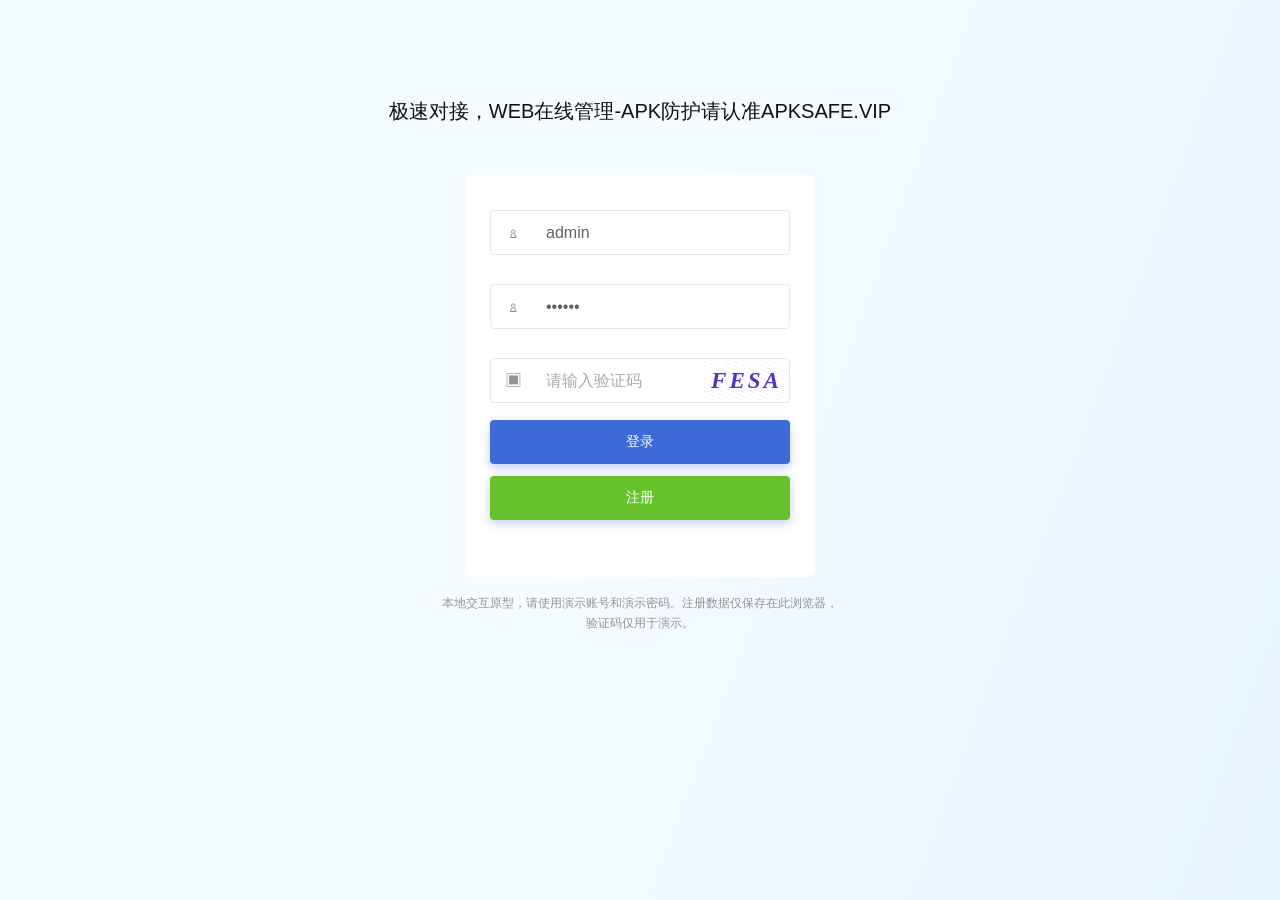
==== commit 7e2dc6da: "Simplify protection plans and publish consolidated PRD" ====
--- a/merchant/index.html
+++ b/merchant/index.html
@@ -2,6 +2,6 @@
 *{box-sizing:border-box}body{margin:0;font:14px Arial,"Microsoft YaHei",sans-serif;color:#111;background:#fff}button,input,select{font:inherit}button{cursor:pointer}header{height:60px;background:#2e8ded;color:#fff;display:flex;align-items:center}h1{font-size:22px;width:200px;margin:0;text-align:center}header button{height:60px;border:0;background:transparent;color:white;font-size:16px;padding:0 16px}header button:hover{background:#2182e3}.account{margin-left:auto;margin-right:20px;line-height:20px}aside{position:absolute;top:60px;bottom:0;width:200px;border-right:1px solid #eee;background:#fafcff}.group{padding:20px;background:#eff8ff;font-size:16px}.nav{display:block;width:100%;padding:13px 40px;border:0;background:transparent;text-align:left;font-size:16px}.nav.active{background:#e5f3fe;color:#287bcc;border-right:2px solid #409eff}main{margin-left:200px}.tabs{height:37px;display:flex;border-bottom:1px solid #eee;white-space:nowrap;overflow:auto}.tabs button{border:0;background:white;padding:0 15px;font-size:15px}.tabs button.active{background:#ecf6ff;color:#287bc0}.filters{display:flex;gap:20px;padding:13px 14px 14px 48px;border-bottom:1px solid #eee;align-items:center}.filters label{display:flex;align-items:center;gap:7px;flex:1;white-space:nowrap;color:#444}input,select{border:1px solid #dcdfe6;border-radius:4px;height:32px;padding:0 10px;background:#fff;color:#606266;min-width:0}.filters input,.filters select{width:100%}input::placeholder{color:#a8abb2}.dates{display:flex;border:1px solid #dcdfe6;border-radius:4px;align-items:center}.dates input{border:0;width:110px;font-size:12px}.body{padding:10px 15px}.toolbar{display:flex;align-items:center;gap:10px;margin-bottom:8px}.toolbar strong{font-size:16px;border-bottom:2px solid #666;padding:8px 0;margin-right:auto}.btn{border:1px solid #dcdfe6;background:white;color:#606266;border-radius:3px;padding:7px 16px;font-size:12px}.query{background:#615cfa;border-color:#615cfa;color:white}.green{color:#79b84d;background:#f1f8ec;border-color:#b9dcaa}.blue{color:#409eff;background:#ecf5ff;border-color:#a0cfff}.upload{color:#4c58a7;background:#eeeff7;border-color:#a4aad0}.red{color:#ed777b;background:#fff0f0;border-color:#f3b8ba}.table{border:1px solid #e9eaf0}.thead{display:grid;grid-template-columns:4.2% 19% 7.5% 18.7% 7.5% 7.5% 7.5% 28.1%;height:42px;background:#f8f8fa;font-weight:bold}.thead>div{padding:12px 10px;border-right:1px solid #eee}.thead>div:last-child{text-align:center}.thead input{height:14px}.empty{height:calc(100vh - 320px);min-height:430px;display:flex;align-items:center;justify-content:center;flex-direction:column;gap:20px}.intro{background:#edf4ff;border-radius:4px;color:#5a9ee9;padding:24px 16px;width:600px;max-width:90%;font-size:14px}.intro h2{font-size:18px;font-weight:400;margin:0 0 18px}.intro p{margin:0 0 20px;line-height:1.2}.intro p:last-child{margin-bottom:0}.create{background:#409eff;color:#fff;border:0;border-radius:4px;padding:13px 20px;letter-spacing:2px}.pagination{display:flex;gap:16px;justify-content:flex-end;align-items:center;border-top:1px solid #eee;padding:3px 25px;color:#666}.pagination input{width:44px;height:25px;text-align:center}.pagination button{border:0;background:white;color:#aaa}.page{border:1px solid #ddd!important;color:#409eff!important;padding:3px 10px}.notice{padding:7px 15px;background:#fff9e9;font-size:12px;color:#90713c;display:flex;justify-content:space-between}.notice button{border:0;background:transparent;color:inherit}.overlay{position:fixed;inset:0;background:#0006;display:flex;justify-content:center;align-items:flex-start;padding-top:15vh;z-index:10}.overlay[hidden]{display:none}.dialog{width:650px;max-width:94vw;background:white;border-radius:4px;box-shadow:0 12px 50px #0003}.dialog-head{padding:16px 20px;border-bottom:1px solid #eee;display:flex;justify-content:space-between;font-size:16px}.close{background:none;border:0;font-size:20px;color:#999}.dialog-body{padding:20px}.tips{color:#777;background:#f5f7fa;padding:12px 15px;line-height:1.9;font-size:13px}.field{display:flex;align-items:center;gap:18px;margin:24px 0}.field label{width:100px;text-align:right}.field input{border:0;padding:0;width:280px}.footer{border-top:1px solid #eee;padding:12px 20px;display:flex;justify-content:flex-end;gap:10px}.draft{color:#a17b2b;font-size:12px;margin-top:15px}.error{color:#f56c6c;font-size:12px;min-height:16px}.toast{position:fixed;top:80px;left:50%;transform:translateX(-50%);background:#edf7ed;border:1px solid #c6e2c6;color:#578c49;padding:12px 25px;border-radius:5px;z-index:30}.pending{padding:60px;text-align:center;color:#777}.pending h2{font-weight:400;color:#333}button:focus-visible,input:focus-visible,select:focus-visible{outline:2px solid #409eff;outline-offset:2px}@media(max-width:1100px){.filters{flex-wrap:wrap;padding:15px}.filters label{flex:1 1 40%}.thead{font-size:12px}.toolbar{flex-wrap:wrap}.empty{min-height:450px}header .account{font-size:12px}}@media(max-width:650px){h1{width:160px;font-size:18px}header button{font-size:13px;padding:0 8px}.account{display:none}aside{width:140px}.nav{padding:13px 20px;font-size:14px}main{margin-left:140px;min-width:620px}.notice{min-width:620px}.filters{gap:12px}}
 
 .security{padding:18px 15px;color:#444}.security[hidden]{display:none}.security-title{display:inline-flex;align-items:center;font-size:16px;color:#111;border-bottom:2px solid #666;padding-bottom:6px;margin:0 0 28px}.security-title img{width:15px;height:15px;margin-right:4px}.security-alert{padding:10px 20px;color:#50bd23;background:#f0f9eb;border:1px solid #c2e7b0;border-radius:4px;margin-bottom:20px}.security-card{width:76%;margin:0 3% 0 auto;border:1px solid #e2e5ed;border-radius:10px;background:#fff}.security-card h2{font-size:18px;display:flex;align-items:center;gap:10px;margin:0;padding:20px;border-bottom:1px solid #e2e5ed}.security-card h2 img{width:20px;height:20px}.security-rows{padding:0 20px}.security-row{display:flex;align-items:center;gap:16px;min-height:105px;padding:27px 0;border-bottom:1px solid #dcdfe6}.security-row:first-child{min-height:123px}.security-row:last-child{border:0}.security-icon{width:48px;height:48px;flex-shrink:0;border-radius:50%;display:flex;align-items:center;justify-content:center;background:#e8f5e9}.security-icon img{width:22px;height:22px}.security-icon.login{background:#e9f0ff}.security-icon.telegram{background:#fff4e8}.security-copy{flex:1;min-width:0}.security-copy h3{font-size:15px;margin:0 0 7px;font-weight:600}.security-copy p{font-size:13px;line-height:1.6;margin:0;color:#999ca3}.security-copy p.warning{color:#ff2626}.security-copy .download{font-size:14px}.security-copy a{color:#0000ee;text-decoration:underline}.security-copy .password-link{border:0;background:none;color:#409eff;font-weight:600;padding:0 0 0 8px}.security-action{flex-shrink:0;font-weight:600;background:#ecf5ff;color:#409eff;border:1px solid #a0cfff;border-radius:4px;padding:9px 15px;font-size:12px}@media(max-width:1100px){.security-card{width:95%;margin:auto}.security-row{gap:12px}.security-copy p{font-size:12px}}
-</style><link rel="stylesheet" href="finance.css?v=20261026-balance"><link rel="stylesheet" href="renewal.css"><link rel="stylesheet" href="apps.css?v=remove-generation-status"><link rel="stylesheet" href="service.css"><link rel="stylesheet" href="auth.css"><header><h1>安全APK平台</h1><button data-page="首页">首页</button><button data-page="防护套餐">防护套餐</button><button data-page="接入文档">接入文档</button><div class="account">演示账号<br><span id="clock"></span></div></header><aside><div class="group">控制台</div><button class="nav active" data-page="APP列表">APP列表</button><button class="nav" data-page="安全设置">安全设置</button><button class="nav" data-page="价格&文档">价格&文档</button><div class="group">账户管理</div><button class="nav" data-page="USDT充值">USDT充值</button><button class="nav" data-page="充值记录">充值记录</button><button class="nav" data-page="余额记录">余额记录</button><button class="nav" data-page="修改密码">修改密码</button></aside><main><div class="tabs" id="tabs"></div><div class="notice">原型草稿 · 仅本地演示，未连接真实后台；弹窗样式及未采集页面待核对。<button id="hideNotice" aria-label="收起草稿说明">收起</button></div><section id="list"><form class="filters" id="filters"><label>标识:<input name="identifier" placeholder="标识"></label><label>套餐类型:<select name="plan"><option value="">请选择</option><option disabled>选项待核对</option></select></label><label>任务状态:<select name="status"><option value="">请选择</option><option disabled>选项待核对</option></select></label><label>到期日期:<span class="dates"><input type="date" name="start" aria-label="开始时间">-<input type="date" name="end" aria-label="结束时间"></span></label></form><div class="body"><div class="toolbar"><strong>任务列表</strong><button class="btn query" id="search">查询</button><button class="btn green" id="renew">自动续费</button><button class="btn blue" id="reset">重置</button><button class="btn upload" id="upload">上传APP</button><button class="btn red" id="delete">删除</button></div><div class="table"><div class="thead"><div><input type="checkbox" disabled aria-label="选择全部任务"></div><div>任务信息</div><div>包名称</div><div>套餐类型</div><div>套餐详情</div><div>自动续费</div><div>任务状态</div><div>生成链接</div><div>操作</div></div><div class="empty"><div class="intro"><h2>我们提供的防护服务</h2><p>1.全链路APP防护，网页→下载→安装→运行 永久防报毒</p><p>2.可以推送至贵司业务场景，贵司自行分配下载</p><p>3.域名保活方案，提供全面技术支持</p><p>4.创建防护APP后，可联系客服开通免费试用</p><p>5.10分钟内快速部署，提供完善的部署文档，API接口，满足贵司的不同场景需求。</p></div><button class="create" id="create">创建您的第一个防护APP</button></div><div class="pagination"><span>共 0 条</span><select aria-label="每页条数"><option>30条/页</option></select><button disabled aria-label="上一页">上一页</button><button class="page">1</button><button disabled aria-label="下一页">下一页</button><span>前往</span><input type="number" value="1" min="1" max="1" aria-label="页码"><span>页</span></div></div></div></section><section id="security" class="security" hidden><h2 class="security-title"><img src="assets/grid-3x3.svg" alt="">安全设置</h2><div class="security-alert">1.请先设置谷歌验证码</div><div class="security-card"><h2><img src="assets/settings.svg" alt="">账号安全设置</h2><div class="security-rows"><div class="security-row"><div class="security-icon"><img src="assets/message-circle-more.svg" alt=""></div><div class="security-copy"><h3>谷歌验证码</h3><p class="warning">提示:为了您的资金安全,请尽快绑定谷歌验证码!</p><p class="download">手机客户端下载安装地址: <a href="#" data-security="Android 下载地址">Android </a> / <a href="#" data-security="IOS 下载地址">IOS</a></p></div><button class="security-action" data-security="谷歌验证码绑定">立即绑定</button></div><div class="security-row"><div class="security-icon login"><img src="assets/arrow-left-right.svg" alt=""></div><div class="security-copy"><h3>登录方式 (密码登录)<button class="password-link" id="securityPassword">修改登录密码</button></h3><p class="warning">提示：建议绑定谷歌验证，若没有绑定谷歌验证，出现资金问题，本平台恕不负责</p></div><button class="security-action" data-security="切换登录">切换登录</button></div><div class="security-row"><div class="security-icon telegram"><img src="assets/smartphone.svg" alt=""></div><div class="security-copy"><h3>绑定Telegram</h3><p>提示:为了获取更好的服务，建议绑定telegram，获取应用到期、续费提醒、JS域名切换等重要通知!</p></div><button class="security-action" data-security="Telegram 绑定">立即绑定</button></div></div></div></section><section id="pending" class="pending" hidden></section></main><div class="overlay" id="modal" hidden><section class="dialog" role="dialog" aria-modal="true" aria-labelledby="dialogTitle"><div class="dialog-head"><span id="dialogTitle">任务列表(新建)</span><button class="close" id="closeTop" aria-label="关闭此对话框">×</button></div><div class="dialog-body"><div class="tips">1.上传文件目前支持安卓APK文件和IOS轻应用 .mobileconfig文件。<br>2.上传成功之后，可联系客户开通试用。<br>3.试用后，可根据自己的需要开通合适的防护套餐，并选择所需的流量包和渠道数量。<br>4.请上传APK的原始包文件，可以混淆，但不要加壳。<br>5.如遇上传失败或无响应，请刷新页面后重新上传</div><div class="field"><label for="packageName"><span style="color:#f56c6c">*</span> 包名称:</label><input id="packageName" type="text" maxlength="20" required placeholder="请输入包名称（最多20字）"></div><div class="field"><label for="apk"><span style="color:#f56c6c">*</span> 安装包:</label><input type="file" id="apk" accept=".apk"></div><div class="field"><label>IOS轻应用:</label><button class="btn" disabled>筹备中</button></div><div id="error" class="error" role="alert"></div><div class="draft">本地原型：仅检查所选文件名，不上传文件或解析 APK。</div></div><div class="footer"><button class="btn query" id="save">保存</button><button class="btn" id="closeBottom">关闭</button></div></section></div><div id="toast" class="toast" role="status" hidden></div><script>
+</style><link rel="stylesheet" href="finance.css?v=20261026-balance"><link rel="stylesheet" href="renewal.css"><link rel="stylesheet" href="apps.css?v=remove-generation-status"><link rel="stylesheet" href="service.css"><link rel="stylesheet" href="auth.css"><header><h1>安全APK平台</h1><button data-page="首页">首页</button><button data-page="防护套餐">防护套餐</button><button data-page="接入文档">接入文档</button><div class="account">演示账号<br><span id="clock"></span></div></header><aside><div class="group">控制台</div><button class="nav active" data-page="APP列表">APP列表</button><button class="nav" data-page="安全设置">安全设置</button><button class="nav" data-page="价格&文档">价格&文档</button><div class="group">账户管理</div><button class="nav" data-page="USDT充值">USDT充值</button><button class="nav" data-page="充值记录">充值记录</button><button class="nav" data-page="余额记录">余额记录</button><button class="nav" data-page="修改密码">修改密码</button></aside><main><div class="tabs" id="tabs"></div><div class="notice">原型草稿 · 仅本地演示，未连接真实后台；弹窗样式及未采集页面待核对。<button id="hideNotice" aria-label="收起草稿说明">收起</button></div><section id="list"><form class="filters" id="filters"><label>标识:<input name="identifier" placeholder="标识"></label><label>套餐类型:<select name="plan"><option value="">请选择</option><option disabled>选项待核对</option></select></label><label>任务状态:<select name="status"><option value="">请选择</option><option disabled>选项待核对</option></select></label><label>到期日期:<span class="dates"><input type="date" name="start" aria-label="开始时间">-<input type="date" name="end" aria-label="结束时间"></span></label></form><div class="body"><div class="toolbar"><strong>任务列表</strong><button class="btn query" id="search">查询</button><button class="btn green" id="renew">自动续费</button><button class="btn blue" id="reset">重置</button><button class="btn upload" id="upload">上传APP</button><button class="btn red" id="delete">删除</button></div><div class="table"><div class="thead"><div><input type="checkbox" disabled aria-label="选择全部任务"></div><div>任务信息</div><div>包名称</div><div>套餐类型</div><div>套餐详情</div><div>自动续费</div><div>任务状态</div><div>生成链接</div><div>操作</div></div><div class="empty"><div class="intro"><h2>我们提供的防护服务</h2><p>1.全链路APP防护，网页→下载→安装→运行 永久防报毒</p><p>2.可以推送至贵司业务场景，贵司自行分配下载</p><p>3.域名保活方案，提供全面技术支持</p><p>4.创建防护APP后，可联系客服开通免费试用</p><p>5.10分钟内快速部署，提供完善的部署文档，API接口，满足贵司的不同场景需求。</p></div><button class="create" id="create">创建您的第一个防护APP</button></div><div class="pagination"><span>共 0 条</span><select aria-label="每页条数"><option>30条/页</option></select><button disabled aria-label="上一页">上一页</button><button class="page">1</button><button disabled aria-label="下一页">下一页</button><span>前往</span><input type="number" value="1" min="1" max="1" aria-label="页码"><span>页</span></div></div></div></section><section id="security" class="security" hidden><h2 class="security-title"><img src="assets/grid-3x3.svg" alt="">安全设置</h2><div class="security-alert">1.请先设置谷歌验证码</div><div class="security-card"><h2><img src="assets/settings.svg" alt="">账号安全设置</h2><div class="security-rows"><div class="security-row"><div class="security-icon"><img src="assets/message-circle-more.svg" alt=""></div><div class="security-copy"><h3>谷歌验证码</h3><p class="warning">提示:为了您的资金安全,请尽快绑定谷歌验证码!</p><p class="download">手机客户端下载安装地址: <a href="#" data-security="Android 下载地址">Android </a> / <a href="#" data-security="IOS 下载地址">IOS</a></p></div><button class="security-action" data-security="谷歌验证码绑定">立即绑定</button></div><div class="security-row"><div class="security-icon login"><img src="assets/arrow-left-right.svg" alt=""></div><div class="security-copy"><h3>登录方式 (密码登录)<button class="password-link" id="securityPassword">修改登录密码</button></h3><p class="warning">提示：建议绑定谷歌验证，若没有绑定谷歌验证，出现资金问题，本平台恕不负责</p></div><button class="security-action" data-security="切换登录">切换登录</button></div><div class="security-row"><div class="security-icon telegram"><img src="assets/smartphone.svg" alt=""></div><div class="security-copy"><h3>绑定Telegram</h3><p>提示:为了获取更好的服务，建议绑定telegram，获取应用到期、续费提醒、JS域名切换等重要通知!</p></div><button class="security-action" data-security="Telegram 绑定">立即绑定</button></div></div></div></section><section id="pending" class="pending" hidden></section></main><div class="overlay" id="modal" hidden><section class="dialog" role="dialog" aria-modal="true" aria-labelledby="dialogTitle"><div class="dialog-head"><span id="dialogTitle">任务列表(新建)</span><button class="close" id="closeTop" aria-label="关闭此对话框">×</button></div><div class="dialog-body"><div class="tips">1.上传文件目前支持安卓APK文件和IOS轻应用 .mobileconfig文件。<br>2.上传成功之后，可联系客户开通试用。<br>3.试用后，可根据自己的需要开通合适的防护套餐，。<br>4.请上传APK的原始包文件，可以混淆，但不要加壳。<br>5.如遇上传失败或无响应，请刷新页面后重新上传</div><div class="field"><label for="packageName"><span style="color:#f56c6c">*</span> 包名称:</label><input id="packageName" type="text" maxlength="20" required placeholder="请输入包名称（最多20字）"></div><div class="field"><label for="apk"><span style="color:#f56c6c">*</span> 安装包:</label><input type="file" id="apk" accept=".apk"></div><div class="field"><label>IOS轻应用:</label><button class="btn" disabled>筹备中</button></div><div id="error" class="error" role="alert"></div><div class="draft">本地原型：仅检查所选文件名，不上传文件或解析 APK。</div></div><div class="footer"><button class="btn query" id="save">保存</button><button class="btn" id="closeBottom">关闭</button></div></section></div><div id="toast" class="toast" role="status" hidden></div><script>
 const $=id=>document.getElementById(id);let returnFocus,timer;const pages=['首页','APP列表','安全设置','USDT充值','充值记录','余额记录','修改密码','防护套餐'];pages.forEach(p=>{const b=document.createElement('button');b.textContent=p;b.dataset.page=p;if(p==='APP列表')b.className='active';$('tabs').append(b)});function toast(t){$('toast').textContent=t;$('toast').hidden=false;clearTimeout(timer);timer=setTimeout(()=>$('toast').hidden=true,3200)}function openModal(){returnFocus=document.activeElement;$('modal').hidden=false;$('error').textContent='';$('closeTop').focus()}function closeModal(){$('modal').hidden=true;returnFocus?.focus()}['upload','create'].forEach(id=>$(id).onclick=openModal);['closeTop','closeBottom'].forEach(id=>$(id).onclick=closeModal);$('modal').onclick=e=>{if(e.target===$('modal'))closeModal()};document.addEventListener('keydown',e=>{if($('modal').hidden)return;if(e.key==='Escape')closeModal();if(e.key==='Tab'){const nodes=[...$('modal').querySelectorAll('button:not([disabled]),input')];const first=nodes[0],last=nodes[nodes.length-1];if(e.shiftKey&&document.activeElement===first){e.preventDefault();last.focus()}else if(!e.shiftKey&&document.activeElement===last){e.preventDefault();first.focus()}}});$('save').onclick=()=>{const file=$('apk').files[0];if(!file){$('error').textContent='请选择安卓 APK 文件';return}if(!/\.apk$/i.test(file.name)){$('error').textContent='请选择 .apk 格式的文件';return}closeModal();toast('本地演示完成：已选择 '+file.name+'，未上传或创建真实任务。')};$('search').onclick=()=>{let f=new FormData($('filters'));if(f.get('start')&&f.get('end')&&f.get('start')>f.get('end')){toast('开始时间不能晚于结束时间');return}toast('查询完成，共 0 条记录')};$('filters').onsubmit=e=>{e.preventDefault();$('search').click()};$('reset').onclick=()=>{$('filters').reset();toast('筛选条件已重置')};$('renew').onclick=()=>toast('请先选择需要自动续费的任务');$('delete').onclick=()=>toast('请先选择需要删除的任务');$('hideNotice').onclick=e=>e.target.parentElement.hidden=true;document.querySelectorAll('[data-page]').forEach(b=>b.onclick=()=>{let p=b.dataset.page;document.querySelectorAll('[data-page]').forEach(n=>n.classList.toggle('active',n.dataset.page===p));document.querySelectorAll('main>section').forEach(s=>s.hidden=true);$('list').hidden=p!=='APP列表';$('security').hidden=p!=='安全设置';$('pending').hidden=p==='APP列表'||p==='安全设置';$('pending').replaceChildren();if(p!=='APP列表'&&p!=='安全设置'){let h=document.createElement('h2');h.textContent=p;let t=document.createElement('p');t.textContent='此页面尚未采集，待核对后补充。';let back=document.createElement('button');back.className='btn blue';back.textContent='返回 APP列表';back.onclick=()=>document.querySelector('aside [data-page="APP列表"]').click();$('pending').append(h,t,back)}history.replaceState(null,'',p==='APP列表'?'#/APPList':'#/preview/'+encodeURIComponent(p))});document.querySelectorAll('[data-security]').forEach(b=>b.onclick=e=>{e.preventDefault();toast(b.dataset.security+'：截图未展示后续内容，待核对。')});$('securityPassword').onclick=()=>document.querySelector('aside [data-page="修改密码"]').click();$('clock').textContent=new Date().toLocaleString('sv-SE');
-if(location.hash==='#/preview/'+encodeURIComponent('安全设置'))document.querySelector('aside [data-page="安全设置"]').click();</script><script src="finance.js?v=lansheng-usdt"></script><script src="password.js"></script><script src="google-auth.js"></script><script src="plans-store.js"></script><script src="pricing.js"></script><script src="renewal.js"></script><script src="service.js?v=active-service"></script><script src="apps.js?v=remove-generation-status"></script><script src="auth.js?v=demo-admin"></script></html>
+if(location.hash==='#/preview/'+encodeURIComponent('安全设置'))document.querySelector('aside [data-page="安全设置"]').click();</script><script src="finance.js?v=lansheng-usdt"></script><script src="password.js"></script><script src="google-auth.js"></script><script src="plans-store.js?v=20261029-simple-plans"></script><script src="pricing.js?v=20261029-simple-plans"></script><script src="renewal.js?v=20261029"></script><script src="service.js?v=20261029-simple-plans"></script><script src="apps.js?v=20261029-simple-plans"></script><script src="auth.js?v=demo-admin"></script></html>
